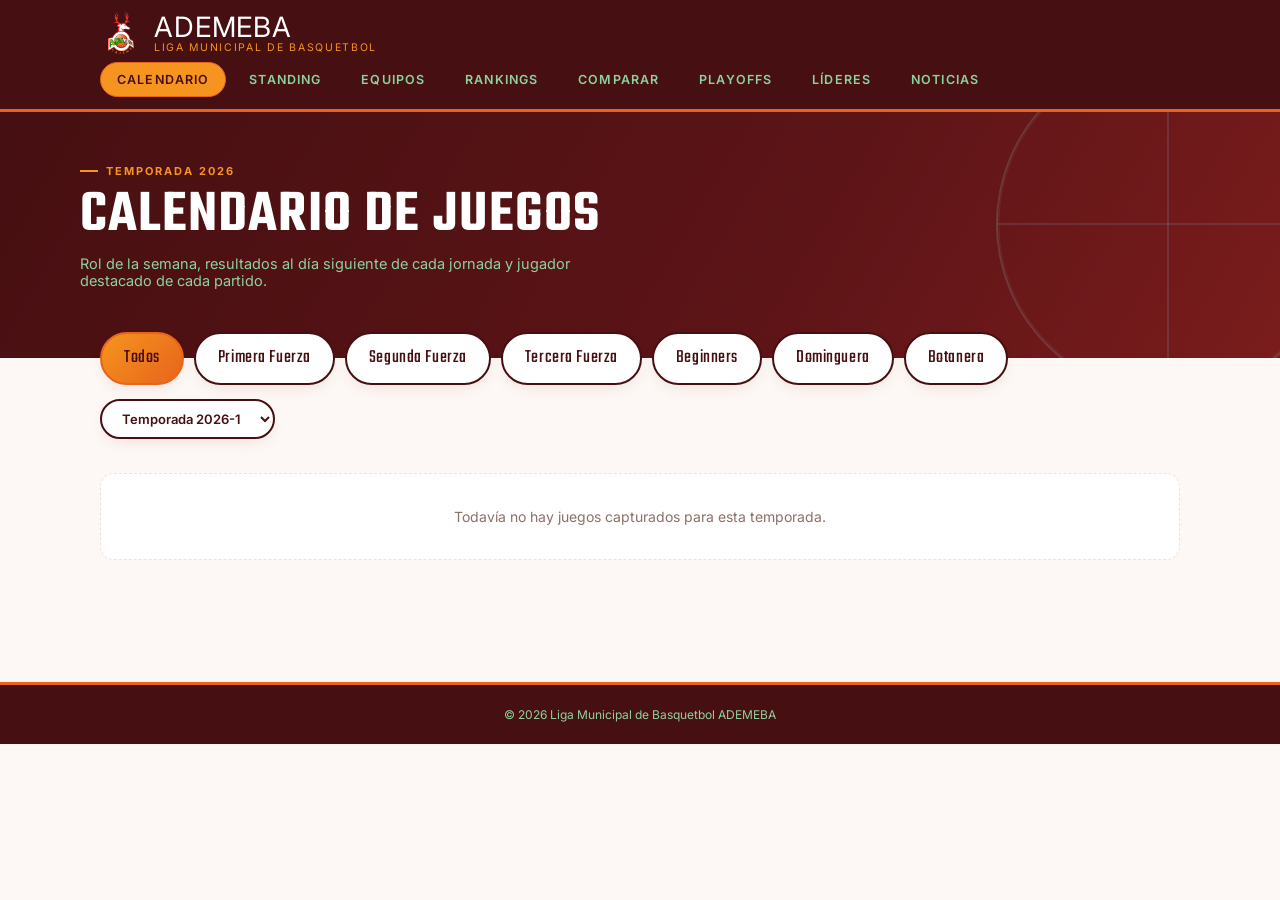
==== index.html @ b126c8dc "Add files via upload" ====
<!DOCTYPE html>
<html lang="es">
<head>
<meta charset="UTF-8">
<meta name="viewport" content="width=device-width, initial-scale=1.0">
<title>ADEMEBA — Calendario</title>
<meta name="description" content="Rol de la semana, resultados al día siguiente de cada jornada y jugador destacado de cada partido.">

<!-- Favicon / ícono al guardar en el celular -->
<link rel="icon" type="image/png" href="img/favicon.png">
<link rel="apple-touch-icon" href="img/apple-touch-icon.png">

<!-- Vista previa al compartir (WhatsApp, Facebook, etc.) -->
<meta property="og:type" content="website">
<meta property="og:title" content="ADEMEBA — Calendario">
<meta property="og:description" content="Rol de la semana, resultados al día siguiente de cada jornada y jugador destacado de cada partido.">
<meta property="og:image" content="https://inproneg77.github.io/obson/img/logo-ademeba.png">
<meta property="og:url" content="https://inproneg77.github.io/obson/">
<meta name="twitter:card" content="summary">
<meta name="twitter:title" content="ADEMEBA — Calendario">
<meta name="twitter:description" content="Rol de la semana, resultados al día siguiente de cada jornada y jugador destacado de cada partido.">
<meta name="twitter:image" content="https://inproneg77.github.io/obson/img/logo-ademeba.png">

<link rel="preconnect" href="https://fonts.googleapis.com">
<link href="https://fonts.googleapis.com/css2?family=Teko:wght@500;600;700&family=Inter:wght@400;500;600;700&family=JetBrains+Mono:wght@400;500&display=swap" rel="stylesheet">
<link rel="stylesheet" href="css/style.css">
</head>
<body>

  <header class="site-header">
    <div class="site-header__inner">
      <a href="index.html" class="brand">
        <img src="img/logo-ademeba.png" alt="Logo ADEMEBA" class="brand__mark">
        <div>
          <div class="brand__name">ADEMEBA</div>
          <div class="brand__sub">Liga Municipal de Basquetbol</div>
        </div>
      </a>
      <nav class="site-nav">
        <a href="index.html" class="active">Calendario</a>
        <a href="standing/index.html">Standing</a>
        <a href="equipos/index.html">Equipos</a>
        <a href="rankings/index.html">Rankings</a>
        <a href="comparar/index.html">Comparar</a>
        <a href="playoffs/index.html">Playoffs</a>
        <a href="lideres/index.html">Líderes</a>
        <a href="noticias/index.html">Noticias</a>
      </nav>
    </div>
  </header>

  <div class="hero">
    <div class="hero__inner">
      <div class="hero__eyebrow">Temporada 2026</div>
      <h1 class="hero__title">Calendario de Juegos</h1>
      <p class="hero__sub">Rol de la semana, resultados al día siguiente de cada jornada y jugador destacado de cada partido.</p>
    </div>
  </div>

  <div id="proximo-juego"></div>

  <div class="controles">
    <div class="tabs" id="tabs"></div>
    <div id="temporada-selector"></div>
  </div>

  <main class="page">
    <div id="contenido"></div>
  </main>

  <div class="patrocinadores" id="patrocinadores"></div>

  <footer class="site-footer">
    © 2026 Liga Municipal de Basquetbol ADEMEBA
  </footer>

  <script>
  </script>
  <script src="js/datos.js"></script>
  <script src="js/calendario.js"></script>
</body>
</html>
---- css/style.css ----
/* ===== ADEMEBA — sistema visual v3 =====
   Paleta oficial: rojo + verde + naranja (del escudo) + blanco.
   Nota: los nombres de variable (--navy, --baby, --gold) se quedaron del
   esquema anterior para no tener que tocar cientos de líneas del CSS —
   pero ahora --navy guarda un rojo oscuro, --baby un verde y --gold un
   naranja. Solo cambiaron los valores, no los nombres.
   Display: Teko (condensada, marcador de gimnasio)
   Body: Inter | Datos/horas: JetBrains Mono
*/
:root{
  --navy: #460f11;
  --navy-2: #5c1417;
  --navy-3: #7a1c1c;
  --baby: #8fd19e;
  --baby-soft: #eaf7ec;
  --gold: #e8641c;
  --gold-bright: #f5941e;
  --white: #ffffff;
  --bg: #fdf8f5;
  --ink: #2b1512;
  --text-dim: #8a716a;
  --line: #f0e0d8;
  --win: #2f7d32;
  --radius: 14px;
  --radius-sm: 8px;
  --shadow: 0 6px 18px -8px rgba(122,20,24,0.18);
  --shadow-lg: 0 20px 40px -14px rgba(122,20,24,0.28);
}

*{ box-sizing: border-box; }
html{ scroll-behavior: smooth; overflow-x: hidden; }
body{
  margin:0;
  max-width: 100%;
  overflow-x: hidden;
  background: var(--bg);
  color: var(--ink);
  font-family: 'Inter', system-ui, sans-serif;
  -webkit-font-smoothing: antialiased;
}

h1,h2,h3, .display{
  font-family: 'Teko', sans-serif;
  font-weight: 600;
  letter-spacing: .02em;
  text-transform: uppercase;
  margin: 0;
}
.mono{ font-family: 'JetBrains Mono', monospace; }
a{ color: inherit; text-decoration: none; }

/* ===== Header ===== */
.site-header{
  position: sticky; top:0; z-index: 20;
  background: var(--navy);
  border-bottom: 3px solid var(--gold);
}
.site-header__inner{
  max-width: 1120px; margin: 0 auto;
  display:flex; flex-wrap: wrap; align-items:center; justify-content:space-between; gap: 8px 12px;
  padding: 12px 20px;
}
.brand{ display:flex; align-items:center; gap:12px; flex-shrink: 0; }
.brand__mark{
  width: 42px; height: 42px;
  object-fit: contain;
  display:block;
}
.brand__name{ font-size: 28px; line-height: 1; letter-spacing:.03em; color: var(--white); }
.brand__sub{ font-size: 10.5px; color: var(--gold-bright); letter-spacing:.16em; text-transform:uppercase; }

.site-nav{
  display:flex; flex-wrap: wrap; gap: 4px 6px;
  min-width: 0;
}
.site-nav a{
  flex-shrink: 0;
  font-size: 12.5px; letter-spacing:.09em; text-transform:uppercase; font-weight:600;
  padding: 9px 16px; border-radius: 999px; color: var(--baby);
  border: 1px solid transparent;
  transition: color .15s ease, border-color .15s ease;
}
.site-nav a.active, .site-nav a:hover{
  color: var(--navy); border-color: var(--gold); background: var(--gold-bright);
}

/* ===== Hero (franja marino con textura de balón) ===== */
.hero{
  position: relative;
  background: linear-gradient(120deg, var(--navy) 0%, var(--navy-2) 60%, var(--navy-3) 100%);
  overflow: hidden;
  padding: 44px 20px 54px;
}
.hero::before{
  /* costuras de balón, decorativas */
  content:"";
  position:absolute; right:-60px; top:-60px; width:340px; height:340px;
  border-radius:50%;
  border: 2px solid rgba(142,202,230,0.18);
  background:
    radial-gradient(circle at center, transparent 0 168px, rgba(212,175,55,0.10) 169px, transparent 170px),
    linear-gradient(rgba(142,202,230,0.14), rgba(142,202,230,0.14)) center / 2px 100%no-repeat,
    linear-gradient(90deg, rgba(142,202,230,0.14), rgba(142,202,230,0.14)) center / 100% 2px no-repeat;
}
.hero__inner{ max-width: 1120px; margin: 0 auto; position:relative; }
.hero__eyebrow{
  display:inline-flex; align-items:center; gap:8px;
  font-size: 11px; letter-spacing:.18em; text-transform:uppercase;
  color: var(--gold-bright); margin-bottom: 10px; font-weight: 700;
}
.hero__eyebrow::before{ content:""; width:18px; height:2px; background: var(--gold-bright); }
.hero__title{
  font-size: clamp(38px, 6vw, 60px);
  line-height: .95;
  color: var(--white);
}
.hero__sub{
  color: var(--baby); font-size: 14.5px; margin-top: 10px; max-width: 540px;
  font-family:'Inter',sans-serif; text-transform:none; letter-spacing:0; font-weight:400;
}

/* ===== Category tabs ===== */
.controles{
  max-width: 1120px; margin: -26px auto 0; padding: 0 20px;
  position: relative; z-index: 5;
  display:flex; align-items:center; justify-content:space-between; gap: 14px;
  flex-wrap: wrap;
}
.temporada-select{
  font-family: 'Inter', sans-serif;
  font-size: 13px; font-weight: 600;
  color: var(--navy);
  background: var(--white);
  border: 2px solid var(--navy);
  border-radius: 999px;
  padding: 9px 16px;
  cursor: pointer;
  box-shadow: var(--shadow);
}
.tabs{
  display:flex; gap:10px; flex-wrap: wrap;
}
.tab{
  position:relative;
  font-family:'Teko',sans-serif; font-size: 19px; letter-spacing:.03em;
  padding: 10px 22px 12px;
  background: var(--white);
  border: 2px solid var(--navy);
  border-radius: 999px;
  color: var(--navy);
  cursor: pointer;
  box-shadow: var(--shadow);
  transition: color .15s ease, background .2s ease, transform .12s ease;
}
.tab:hover{ transform: translateY(-1px); }
.tab.is-active{
  color: var(--navy);
  background: linear-gradient(135deg, var(--gold-bright), var(--gold));
  border-color: var(--gold);
}
.tab .tab-meta{ font-family:'Inter',sans-serif; font-size:10px; text-transform:uppercase; letter-spacing:.1em; opacity:.7; display:block; margin-top:-2px;}

/* ===== Page shell ===== */
.page{ max-width: 1120px; margin: 0 auto; padding: 34px 20px 40px; }

.jornada{ margin-bottom: 38px; }

/* ===== Agrupado por mes (colapsable) ===== */
.mes{ margin-bottom: 6px; }
.mes__titulo{
  list-style: none;
  cursor: pointer;
  font-size: 26px;
  color: var(--navy);
  padding: 14px 18px;
  background: var(--white);
  border: 1px solid var(--line);
  border-left: 5px solid var(--gold);
  border-radius: var(--radius-sm);
  margin-bottom: 18px;
  display:flex; align-items:center; justify-content:space-between;
  box-shadow: var(--shadow);
  user-select: none;
}
.mes__titulo::-webkit-details-marker{ display:none; }
.mes__titulo::after{
  content: "▾";
  font-family: 'Inter', sans-serif;
  font-size: 14px;
  color: var(--gold);
  transition: transform .2s ease;
}
.mes:not([open]) .mes__titulo::after{ transform: rotate(-90deg); }
.mes:not([open]) .mes__titulo{ margin-bottom: 0; opacity: .85; }
.mes__contenido{ padding-top: 4px; }
.jornada__head{
  display:flex; align-items:baseline; gap: 12px; margin-bottom: 14px;
  border-bottom: 2px solid var(--line); padding-bottom: 9px;
}
.jornada__fecha{ font-size: 30px; color: var(--navy); }
.jornada__dia{ font-size: 12px; color: var(--win); text-transform: uppercase; letter-spacing:.12em; font-weight:700; }

/* ===== Game card ===== */
.juego{
  position: relative;
  display:grid;
  grid-template-columns: minmax(0,1fr) auto minmax(0,1fr);
  align-items:center;
  gap: 14px;
  background: var(--white);
  border: 1px solid var(--line);
  border-radius: var(--radius);
  padding: 16px 20px;
  margin-bottom: 12px;
  overflow:hidden;
  box-shadow: var(--shadow);
  transition: transform .18s ease, box-shadow .18s ease, border-color .18s ease;
}
.juego:hover{ transform: translateY(-2px); box-shadow: var(--shadow-lg); border-color: var(--baby); }
.juego::before{
  content:""; position:absolute; left:0; top:0; bottom:0; width:5px;
  background: var(--line);
}
.juego.is-jugado::before{ background: linear-gradient(180deg, var(--gold), var(--navy-3)); }

.fase-tag{
  position: absolute; top: 10px; right: 14px;
  font-size: 10px; font-weight: 700; letter-spacing:.06em; text-transform:uppercase;
  color: var(--navy); background: linear-gradient(135deg, var(--gold-bright), var(--gold));
  padding: 3px 10px; border-radius: 999px;
}

/* ===== Playoffs: tarjeta de serie ===== */
.serie{ grid-template-columns: 1fr auto 1fr; }
.serie__juegos{
  grid-column: 1 / -1;
  display:flex; flex-wrap:wrap; gap: 8px 18px;
  margin-top: 10px; padding-top: 10px;
  border-top: 1px dashed var(--line);
  font-size: 12px; color: var(--text-dim);
}
.serie__juego{ font-family:'JetBrains Mono', monospace; }
.serie__juego--pendiente{ opacity: .6; font-style: italic; font-family:'Inter',sans-serif; }

/* ===== Campeones ===== */
.campeones-grid{
  display:grid; gap: 18px;
  grid-template-columns: repeat(auto-fill, minmax(220px, 1fr));
}
.campeon-card{
  background: var(--white);
  border: 1px solid var(--line);
  border-radius: var(--radius);
  box-shadow: var(--shadow);
  padding: 24px 18px;
  text-align: center;
  position: relative;
  overflow: hidden;
}
.campeon-card::before{
  content:""; position:absolute; top:0; left:0; right:0; height:5px;
  background: linear-gradient(90deg, var(--gold), var(--gold-bright), var(--gold));
}
.campeon-card__trofeo{ font-size: 30px; margin-bottom: 6px; }
.campeon-card__logo{ width: 64px; height: 64px; border-radius: 50%; border: 1px solid var(--line); margin: 0 auto 10px; display:block; }
.campeon-card__nombre{ font-family:'Teko',sans-serif; font-size: 24px; color: var(--navy); line-height:1.1; }
.campeon-card__cat{ font-size: 12px; color: var(--text-dim); margin-top: 4px; }
.campeon-card__temp{ font-size: 12px; color: var(--win); font-weight:700; margin-top: 6px; }
.campeon-card__fecha{ font-size: 11px; color: var(--text-dim); margin-top: 2px; }
.campeon-card__mvp{ font-size: 11.5px; color: var(--navy); margin-top: 10px; padding-top: 10px; border-top: 1px dashed var(--line); }

.equipo{ display:flex; align-items:center; gap:11px; min-width:0; }
.equipo--visita{ flex-direction: row-reverse; text-align: right; }
.equipo img{ width:42px; height:42px; border-radius:50%; background:var(--baby-soft); flex-shrink:0; border: 1px solid var(--line); }
.equipo__nombre{ font-size:14px; font-weight:700; color: var(--navy); overflow:hidden; text-overflow:ellipsis; white-space:nowrap; }

.marcador{ text-align:center; min-width: 92px; }
.marcador__score{ font-family:'Teko',sans-serif; font-size: 32px; line-height:1; display:flex; align-items:center; justify-content:center; gap:10px; }
.marcador__score .gano{ color: var(--win); }
.marcador__score .perdio{ color: var(--text-dim); }
.marcador__vs{ font-family:'Teko',sans-serif; font-size: 20px; color: var(--navy-3); }
.marcador__info{ font-size: 10px; color: var(--text-dim); text-transform:uppercase; letter-spacing:.08em; margin-top: 3px; }
.marcador__badge{
  font-size: 9px; letter-spacing:.1em; text-transform:uppercase; font-weight:700;
  color: var(--navy); background: linear-gradient(135deg, var(--gold-bright), var(--gold));
  border-radius:999px;
  padding: 2px 10px; display:inline-block; margin-top:4px;
}

/* MVP */
.mvp{
  grid-column: 1 / -1;
  margin-top: 10px; padding-top: 10px;
  border-top: 1px dashed var(--line);
  display:flex; align-items:center; gap:8px;
  font-size: 12px; color: var(--text-dim);
}
.mvp__icon{ color: var(--gold); font-size: 14px; }
.mvp b{ color: var(--navy); font-weight:700; }

.observacion{
  grid-column: 1 / -1;
  font-size: 12px; color: var(--text-dim); font-style: italic;
  margin-top: 2px;
}

.empty{
  color: var(--text-dim); font-size: 14px; padding: 34px 0; text-align:center;
  background: var(--white);
  border: 1px dashed var(--line); border-radius: var(--radius);
}

/* ===== Standing table ===== */
.table-scroll{ width: 100%; overflow-x: auto; -webkit-overflow-scrolling: touch; border-radius: var(--radius); }
.standing-table{ width:100%; min-width: 560px; border-collapse: collapse; background: var(--white); overflow:hidden; border:1px solid var(--line); box-shadow: var(--shadow); }
.standing-table th, .standing-table td{ padding: 12px 12px; text-align:center; font-size: 13px; border-bottom: 1px solid var(--line); }
.standing-table th{ font-family:'Teko',sans-serif; font-size:16px; letter-spacing:.05em; text-transform:uppercase; color: var(--white); text-align:center; background: var(--navy); }
.standing-table td:nth-child(2){ text-align:left; }
.standing-table tr:last-child td{ border-bottom:none; }
.standing-table tr:nth-child(even) td{ background: var(--baby-soft); }
.standing-table tr:hover td{ background: #fdead9; }
.standing-table .equipo-cell{ display:flex; align-items:center; gap:9px; font-weight:600; color: var(--navy); }
.standing-table .equipo-cell img{ width:26px; height:26px; border-radius:50%; border:1px solid var(--line); }
.standing-table .rank{ font-family:'Teko',sans-serif; font-size:19px; color: var(--navy); }
.standing-table tr:nth-child(1) .rank{ color: #b8860b; }
.standing-table tr:nth-child(2) .rank{ color: #8a97a6; }
.standing-table tr:nth-child(3) .rank{ color: #a9702f; }

/* ===== Sponsors strip ===== */
.patrocinadores{ max-width: 1120px; margin: 8px auto 0; padding: 34px 20px 0; }
.patrocinadores__label{
  text-align:center; font-size: 11px; letter-spacing:.18em; text-transform:uppercase;
  color: var(--text-dim); margin-bottom: 18px; font-weight:600;
}
.patrocinadores__grid{
  display:flex; flex-wrap:wrap; align-items:center; justify-content:center; gap: 14px;
}
.patrocinadores__grid img{
  height: 48px; max-width: 130px; object-fit: contain;
  background: var(--white); border-radius: var(--radius-sm);
  border: 1px solid var(--line);
  padding: 8px 14px;
  transition: transform .2s ease, box-shadow .2s ease;
}
.patrocinadores__grid img:hover{ transform: translateY(-2px); box-shadow: var(--shadow); }

/* ===== Noticias / Avisos ===== */
.noticias-lista{
  display:grid; gap: 20px;
  grid-template-columns: repeat(auto-fill, minmax(280px, 1fr));
}
.noticia-card{
  background: var(--white); border: 1px solid var(--line); border-radius: var(--radius);
  box-shadow: var(--shadow); overflow: hidden;
  display:flex; flex-direction: column;
}
.noticia-card__imagen{
  width: 100%;
  aspect-ratio: 16 / 9;
  object-fit: cover;
  display: block;
  background: var(--baby-soft);
}
.noticia-card__cuerpo{ padding: 18px 20px; }
.noticia-card__fecha{ font-size: 11px; color: var(--text-dim); text-transform:uppercase; letter-spacing:.06em; }
.noticia-card__titulo{ font-size: 22px; color: var(--navy); margin: 4px 0 8px; }
.noticia-card__texto{ font-size: 13.5px; color: var(--ink); line-height: 1.5; margin: 0; }

/* ===== Comparador cabeza a cabeza ===== */
.comparar-selectores{
  display:flex; align-items:center; justify-content:center; gap: 16px; flex-wrap: wrap;
  margin-bottom: 10px;
}
.comparar-selectores select{ min-width: 200px; }
.comparar-vs{ font-size: 22px; color: var(--gold); }
.cmp-resumen{
  display:flex; align-items:center; justify-content:center; gap: 30px; flex-wrap: wrap;
  background: var(--white); border: 1px solid var(--line); border-radius: var(--radius);
  box-shadow: var(--shadow); padding: 24px; margin-top: 20px;
}
.cmp-resumen__equipo{ display:flex; flex-direction:column; align-items:center; gap: 8px; }
.cmp-resumen__equipo img{ width: 60px; height: 60px; border-radius: 50%; border: 1px solid var(--line); }
.cmp-resumen__equipo span{ font-weight:700; color: var(--navy); font-size: 13px; text-align:center; max-width:120px; }
.cmp-resumen__victorias{ font-family:'Teko',sans-serif; font-size: 36px; color: var(--win); }
.cmp-resumen__centro{ text-align:center; }

.cmp-encabezado{ display:flex; justify-content:space-between; gap: 16px; margin: 4px 0 10px; }
.cmp-encabezado__equipo{ display:flex; align-items:center; gap:8px; font-weight:700; color:var(--navy); font-size:13px; }
.cmp-encabezado__equipo img{ width:28px; height:28px; border-radius:50%; border:1px solid var(--line); }
.cmp-encabezado__equipo:last-child{ flex-direction:row-reverse; text-align:right; }
.cmp-tabla td.cmp-mejor{ color: var(--win); font-weight:700; }

/* ===== Banner "Próximo Juego" ===== */
.proximo-juego{
  max-width: 1120px; margin: 20px auto 32px; padding: 18px 24px;
  background: var(--white); border: 1px solid var(--line); border-radius: var(--radius);
  box-shadow: var(--shadow);
  display:flex; align-items:center; justify-content:space-between; gap: 18px; flex-wrap: wrap;
}
.proximo-juego.is-importante{
  background: linear-gradient(120deg, var(--navy), var(--navy-2));
  border-color: var(--gold);
}
.proximo-juego__etiqueta{
  font-size: 11px; letter-spacing:.1em; text-transform:uppercase; font-weight:700;
  color: var(--win);
}
.is-importante .proximo-juego__etiqueta{ color: var(--gold-bright); }
.proximo-juego__equipos{ display:flex; align-items:center; gap: 16px; }
.proximo-juego__equipo{ display:flex; align-items:center; gap: 8px; font-weight:700; font-size: 14px; color: var(--navy); }
.is-importante .proximo-juego__equipo{ color: var(--white); }
.proximo-juego__equipo img{ width: 34px; height: 34px; border-radius: 50%; border: 1px solid var(--line); }
.proximo-juego__vs{ font-family:'Teko',sans-serif; font-size: 20px; color: var(--text-dim); }
.is-importante .proximo-juego__vs{ color: var(--baby); }
.proximo-juego__info{ font-size: 12px; color: var(--text-dim); }
.is-importante .proximo-juego__info{ color: var(--baby); }

@media (max-width: 620px){
  .proximo-juego{ padding: 14px 16px; margin-top: 14px; }
  .proximo-juego__equipo span{ font-size: 12px; }
  .proximo-juego__equipo img{ width: 28px; height: 28px; }
}

/* ===== Rankings de Equipos ===== */
.ranking-subtabs{ margin: 0 0 20px; }
.ranking-seccion{ margin-bottom: 34px; }

/* ===== Sección Equipos ===== */
.equipos-grid{
  display:grid; gap: 16px;
  grid-template-columns: repeat(auto-fill, minmax(160px, 1fr));
}
.equipo-card{
  display:flex; flex-direction:column; align-items:center; gap: 10px;
  background: var(--white); border: 1px solid var(--line); border-radius: var(--radius);
  padding: 20px 12px; cursor: pointer; box-shadow: var(--shadow);
  transition: transform .15s ease, box-shadow .15s ease;
  font-family: 'Inter', sans-serif; font-size: 13px; font-weight:700; color: var(--navy);
  text-align:center;
}
.equipo-card:hover{ transform: translateY(-3px); box-shadow: var(--shadow-lg); }
.equipo-card img{ width: 56px; height: 56px; border-radius: 50%; border: 1px solid var(--line); }

.volver-btn{
  background: none; border: none; color: var(--navy); font-weight:700; font-size: 13px;
  cursor: pointer; padding: 0; margin-bottom: 18px;
}
.volver-btn:hover{ text-decoration: underline; }

.pdf-btn{
  float: right;
  display: inline-flex; align-items:center; gap: 7px;
  background: var(--navy); color: var(--white);
  border: none; border-radius: 999px;
  padding: 8px 18px; font-size: 12.5px; font-weight: 700;
  letter-spacing: .03em; cursor: pointer;
  box-shadow: var(--shadow);
  transition: background .15s ease, transform .15s ease;
}
.pdf-btn:hover{ background: var(--navy-2); transform: translateY(-1px); }
.pdf-btn:active{ transform: translateY(0); }

/* ===== Impresión / Exportar a PDF (solo detalle de equipo) ===== */
@media print{
  .no-print, .site-header, .hero, .controles, .patrocinadores, .site-footer, .volver-btn{
    display: none !important;
  }
  html, body{ background: var(--white) !important; overflow: visible !important; }
  .page{ max-width: 100%; padding: 0; margin: 0; }

  * { -webkit-print-color-adjust: exact; print-color-adjust: exact; }

  .equipo-detalle-header{
    border-bottom: 3px solid var(--gold);
    padding-bottom: 14px;
    margin-bottom: 18px;
  }
  .equipo-detalle-header::before{
    content: "REPORTE DE ESTADÍSTICAS — LIGA MUNICIPAL ADEMEBA";
    display: block;
    font-family: 'Inter', sans-serif;
    font-size: 10px; letter-spacing: .14em; text-transform: uppercase;
    color: var(--text-dim); margin-bottom: 10px;
  }
  .equipo-detalle-header img{ width: 54px; height: 54px; }

  .lideres__titulo{
    color: var(--navy) !important;
    border-bottom: 1px solid var(--line);
    padding-bottom: 4px;
    page-break-after: avoid;
  }

  .standing-table{ box-shadow: none !important; border: 1px solid #ccc !important; }
  .standing-table thead{ background: var(--navy) !important; }
  .standing-table th{ background: var(--navy) !important; color: var(--white) !important; }
  .table-scroll{ overflow: visible !important; }
  table, tr{ page-break-inside: avoid; }

  .historial-item{ box-shadow: none !important; border: 1px solid #ddd !important; page-break-inside: avoid; }

  /* Los <details> colapsados normalmente ocultan su contenido; al imprimir
     forzamos que se muestre igual, aunque no se hayan abierto en pantalla. */
  .juego-toggle{ break-inside: avoid; margin-bottom: 10px; }
  .juego-toggle:not([open]) > *:not(summary){ display: block !important; }
  .juego-toggle summary::marker, .juego-toggle summary::-webkit-details-marker{ display: none !important; }
  .juego-toggle summary .historial-item__ver{ display: none !important; }
  .juego-detalle{ page-break-inside: avoid; background: var(--white) !important; margin: 8px 0 0 !important; border: 1px solid #eee !important; }
  .hoja__equipos{ page-break-inside: avoid; }

  .equipo-detalle-header, h2, h3{ page-break-after: avoid; }

  a[href]::after{ content: ""; } /* no imprimir URLs de links */

  body::after{
    content: "Generado desde el sitio de la liga · " attr(data-fecha-impresion);
    display: block; margin-top: 24px; font-size: 9px; color: #999; text-align: center;
  }
}

.equipo-detalle-header{ display:flex; align-items:center; gap: 16px; margin-bottom: 6px; }
.equipo-detalle-header img{ width: 64px; height: 64px; border-radius: 50%; border: 1px solid var(--line); }

.historial-item{
  display:grid; grid-template-columns: auto 1fr auto auto auto; align-items:center; gap: 12px;
  background: var(--white); border: 1px solid var(--line); border-radius: var(--radius-sm);
  padding: 10px 16px; margin-bottom: 8px; font-size: 13px;
}
.historial-item__resultado{
  width: 22px; height: 22px; border-radius: 50%; display:flex; align-items:center; justify-content:center;
  font-size: 11px; font-weight:700; color: var(--white);
}
.historial-item__resultado.gano{ background: var(--win); }
.historial-item__resultado.perdio{ background: var(--text-dim); }
.historial-item__rival{ font-weight:600; color: var(--navy); }
.historial-item__fecha{ color: var(--text-dim); font-size:11px; }
.historial-item__ver{ font-size: 11px; color: var(--navy); background: var(--baby-soft); border-radius:999px; padding: 3px 10px; }

/* ===== Hoja de estadísticas del partido ===== */
.hoja{ padding: 4px 0; }
.hoja__marcador{
  display:flex; align-items:center; justify-content:center; gap: 16px;
  font-weight: 700; color: var(--navy); margin-bottom: 16px; text-align:center;
}
.hoja__equipos{ display:grid; gap: 20px; grid-template-columns: repeat(auto-fit, minmax(240px, 1fr)); }
.hoja__equipo-nombre{ font-size: 18px; color: var(--navy); margin-bottom: 8px; }
.hoja__lideres{
  margin-top: 18px; padding-top: 14px; border-top: 1px dashed var(--line);
  display:flex; flex-wrap:wrap; gap: 10px 24px;
  font-size: 13px; color: var(--text-dim);
}
.hoja__lideres b{ color: var(--navy); }

.juego-toggle{ cursor: pointer; list-style: none; }
.juego-toggle::-webkit-details-marker{ display:none; }
.juego-toggle__hint{
  grid-column: 1 / -1;
  text-align:center; font-size: 11px; color: var(--baby); background: var(--navy);
  border-radius: 999px; padding: 3px 10px; margin-top: 8px; display:inline-block;
  justify-self: center;
}
.juego-detalle{
  background: var(--baby-soft);
  border-top: 1px dashed var(--line);
  margin: 12px -20px -16px;
  padding: 18px 20px;
}

/* ===== Líderes / Top 10 ===== */
.lideres__titulo{ font-size: 22px; color: var(--navy); margin-bottom: 10px; }
.site-footer{ background: var(--navy); margin-top: 40px; padding: 22px 20px; text-align:center; color: var(--baby); font-size:12px; border-top: 3px solid var(--gold); }

@media (max-width: 620px){
  .marcador__score{ font-size:26px; gap:6px; }
  .equipo__nombre{
    font-size:12.5px;
    white-space: normal;
    overflow: visible;
    text-overflow: clip;
    line-height: 1.15;
  }
  .equipo img{ width:32px; height:32px; }
  .jornada__fecha{ font-size:24px; }
  .hero__title{ font-size: 40px; }
  .patrocinadores__grid img{ height: 38px; max-width: 100px; }
  .controles{ margin-top: -18px; }
  .tabs{
    flex-wrap: nowrap;
    overflow-x: auto;
    -webkit-overflow-scrolling: touch;
    scrollbar-width: none;
    padding-bottom: 2px;
  }
  .tabs::-webkit-scrollbar{ display: none; }
  .tab{ flex-shrink: 0; }
  .site-nav a{ padding: 9px 12px; font-size: 11.5px; }
  .site-nav{
    flex-wrap: nowrap;
    overflow-x: auto;
    -webkit-overflow-scrolling: touch;
    scrollbar-width: none;
    justify-content: flex-start;
  }
  .site-nav::-webkit-scrollbar{ display: none; }
  .site-nav a{ flex-shrink: 0; }
  .brand__name{ font-size: 22px; }
  .brand__sub{ font-size: 9px; }
  .campeones-grid{ grid-template-columns: repeat(auto-fill, minmax(150px, 1fr)); }
}

@media (prefers-reduced-motion: reduce){
  html{ scroll-behavior:auto; }
  *{ transition: none !important; }
}

:focus-visible{ outline: 2px solid var(--gold); outline-offset: 2px; }
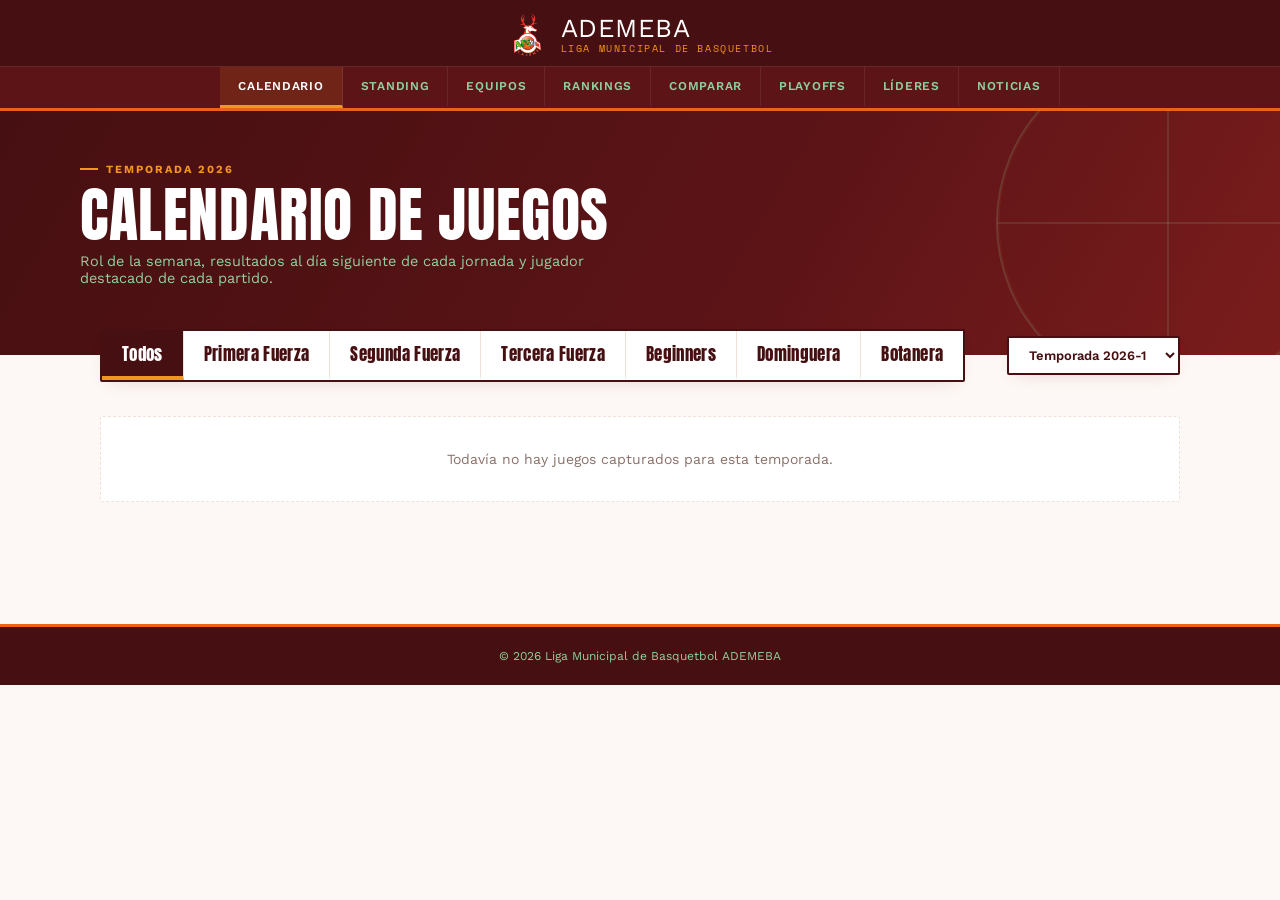
==== commit 42ad9cfc: "Add files via upload" ====
--- a/index.html
+++ b/index.html
@@ -22,7 +22,7 @@
 <meta name="twitter:image" content="https://inproneg77.github.io/obson/img/logo-ademeba.png">
 
 <link rel="preconnect" href="https://fonts.googleapis.com">
-<link href="https://fonts.googleapis.com/css2?family=Teko:wght@500;600;700&family=Inter:wght@400;500;600;700&family=JetBrains+Mono:wght@400;500&display=swap" rel="stylesheet">
+<link href="https://fonts.googleapis.com/css2?family=Anton&family=Work+Sans:wght@400;500;600;700;800&family=Space+Mono:wght@400;700&display=swap" rel="stylesheet">
 <link rel="stylesheet" href="css/style.css">
 </head>
 <body>
@@ -36,7 +36,8 @@
           <div class="brand__sub">Liga Municipal de Basquetbol</div>
         </div>
       </a>
-      <nav class="site-nav">
+    </div>
+    <nav class="site-nav">
         <a href="index.html" class="active">Calendario</a>
         <a href="standing/index.html">Standing</a>
         <a href="equipos/index.html">Equipos</a>
@@ -45,8 +46,7 @@
         <a href="playoffs/index.html">Playoffs</a>
         <a href="lideres/index.html">Líderes</a>
         <a href="noticias/index.html">Noticias</a>
-      </nav>
-    </div>
+    </nav>
   </header>
 
   <div class="hero">
--- a/css/style.css
+++ b/css/style.css
@@ -1,11 +1,14 @@
-/* ===== ADEMEBA — sistema visual v3 =====
+/* ===== ADEMEBA — sistema visual v4 =====
    Paleta oficial: rojo + verde + naranja (del escudo) + blanco.
    Nota: los nombres de variable (--navy, --baby, --gold) se quedaron del
-   esquema anterior para no tener que tocar cientos de líneas del CSS —
+   esquema original para no tener que tocar cientos de líneas del CSS —
    pero ahora --navy guarda un rojo oscuro, --baby un verde y --gold un
    naranja. Solo cambiaron los valores, no los nombres.
-   Display: Teko (condensada, marcador de gimnasio)
-   Body: Inter | Datos/horas: JetBrains Mono
+   Display: Anton (bloques tipo cartel/lona de cancha)
+   Body: Work Sans | Datos/horas: Space Mono (a máquina de escribir,
+   como una hoja de estadísticas llenada a mano)
+   Firma visual: tarjetas de juego con "esquina doblada", como un boleto
+   o talón de marcador de liga barrial.
 */
 :root{
   --navy: #460f11;
@@ -21,8 +24,8 @@
   --text-dim: #8a716a;
   --line: #f0e0d8;
   --win: #2f7d32;
-  --radius: 14px;
-  --radius-sm: 8px;
+  --radius: 3px;
+  --radius-sm: 2px;
   --shadow: 0 6px 18px -8px rgba(122,20,24,0.18);
   --shadow-lg: 0 20px 40px -14px rgba(122,20,24,0.28);
 }
@@ -35,21 +38,24 @@
   overflow-x: hidden;
   background: var(--bg);
   color: var(--ink);
-  font-family: 'Inter', system-ui, sans-serif;
+  font-family: 'Work Sans', system-ui, sans-serif;
   -webkit-font-smoothing: antialiased;
 }
 
 h1,h2,h3, .display{
-  font-family: 'Teko', sans-serif;
-  font-weight: 600;
-  letter-spacing: .02em;
+  font-family: 'Anton', sans-serif;
+  font-weight: 400;
+  letter-spacing: .01em;
   text-transform: uppercase;
   margin: 0;
 }
-.mono{ font-family: 'JetBrains Mono', monospace; }
+.mono{ font-family: 'Space Mono', monospace; }
 a{ color: inherit; text-decoration: none; }
 
-/* ===== Header ===== */
+/* ===== Header =====
+   Dos franjas: arriba el escudo centrado, abajo una franja de pestañas
+   tipo "panel de marcador" — un acomodo distinto al típico
+   logo-izquierda/nav-derecha en una sola fila. */
 .site-header{
   position: sticky; top:0; z-index: 20;
   background: var(--navy);
@@ -57,8 +63,8 @@
 }
 .site-header__inner{
   max-width: 1120px; margin: 0 auto;
-  display:flex; flex-wrap: wrap; align-items:center; justify-content:space-between; gap: 8px 12px;
-  padding: 12px 20px;
+  display:flex; align-items:center; justify-content:center;
+  padding: 14px 20px 10px;
 }
 .brand{ display:flex; align-items:center; gap:12px; flex-shrink: 0; }
 .brand__mark{
@@ -66,22 +72,28 @@
   object-fit: contain;
   display:block;
 }
-.brand__name{ font-size: 28px; line-height: 1; letter-spacing:.03em; color: var(--white); }
-.brand__sub{ font-size: 10.5px; color: var(--gold-bright); letter-spacing:.16em; text-transform:uppercase; }
+.brand__name{ font-size: 26px; line-height: 1; letter-spacing:.02em; color: var(--white); }
+.brand__sub{ font-size: 10px; color: var(--gold-bright); letter-spacing:.16em; text-transform:uppercase; font-family:'Space Mono',monospace; }
 
 .site-nav{
-  display:flex; flex-wrap: wrap; gap: 4px 6px;
-  min-width: 0;
-}
+  display:flex; justify-content:center;
+  background: var(--navy-2);
+  border-top: 1px solid rgba(255,255,255,.08);
+  overflow-x: auto;
+  -webkit-overflow-scrolling: touch;
+  scrollbar-width: none;
+}
+.site-nav::-webkit-scrollbar{ display:none; }
 .site-nav a{
   flex-shrink: 0;
-  font-size: 12.5px; letter-spacing:.09em; text-transform:uppercase; font-weight:600;
-  padding: 9px 16px; border-radius: 999px; color: var(--baby);
-  border: 1px solid transparent;
-  transition: color .15s ease, border-color .15s ease;
+  font-size: 12px; letter-spacing:.06em; text-transform:uppercase; font-weight:600;
+  padding: 12px 18px; color: var(--baby);
+  border-right: 1px solid rgba(255,255,255,.08);
+  border-bottom: 3px solid transparent;
+  transition: color .15s ease, border-color .15s ease, background .15s ease;
 }
 .site-nav a.active, .site-nav a:hover{
-  color: var(--navy); border-color: var(--gold); background: var(--gold-bright);
+  color: var(--white); border-bottom-color: var(--gold-bright); background: rgba(245,148,30,.12);
 }
 
 /* ===== Hero (franja marino con textura de balón) ===== */
@@ -96,11 +108,11 @@
   content:"";
   position:absolute; right:-60px; top:-60px; width:340px; height:340px;
   border-radius:50%;
-  border: 2px solid rgba(142,202,230,0.18);
+  border: 2px solid rgba(143,209,158,0.18);
   background:
-    radial-gradient(circle at center, transparent 0 168px, rgba(212,175,55,0.10) 169px, transparent 170px),
-    linear-gradient(rgba(142,202,230,0.14), rgba(142,202,230,0.14)) center / 2px 100%no-repeat,
-    linear-gradient(90deg, rgba(142,202,230,0.14), rgba(142,202,230,0.14)) center / 100% 2px no-repeat;
+    radial-gradient(circle at center, transparent 0 168px, rgba(232,100,28,0.10) 169px, transparent 170px),
+    linear-gradient(rgba(143,209,158,0.14), rgba(143,209,158,0.14)) center / 2px 100%no-repeat,
+    linear-gradient(90deg, rgba(143,209,158,0.14), rgba(143,209,158,0.14)) center / 100% 2px no-repeat;
 }
 .hero__inner{ max-width: 1120px; margin: 0 auto; position:relative; }
 .hero__eyebrow{
@@ -116,10 +128,12 @@
 }
 .hero__sub{
   color: var(--baby); font-size: 14.5px; margin-top: 10px; max-width: 540px;
-  font-family:'Inter',sans-serif; text-transform:none; letter-spacing:0; font-weight:400;
-}
-
-/* ===== Category tabs ===== */
+  font-family:'Work Sans',sans-serif; text-transform:none; letter-spacing:0; font-weight:400;
+}
+
+/* ===== Category tabs =====
+   Bloques tipo interruptor de marcador (no pastillas): borde grueso
+   abajo que se "enciende" en naranja al estar activo. */
 .controles{
   max-width: 1120px; margin: -26px auto 0; padding: 0 20px;
   position: relative; z-index: 5;
@@ -127,38 +141,43 @@
   flex-wrap: wrap;
 }
 .temporada-select{
-  font-family: 'Inter', sans-serif;
+  font-family: 'Work Sans', sans-serif;
   font-size: 13px; font-weight: 600;
   color: var(--navy);
   background: var(--white);
   border: 2px solid var(--navy);
-  border-radius: 999px;
+  border-radius: var(--radius-sm);
   padding: 9px 16px;
   cursor: pointer;
   box-shadow: var(--shadow);
 }
 .tabs{
-  display:flex; gap:10px; flex-wrap: wrap;
+  display:flex; gap:0; flex-wrap: wrap;
+  border: 2px solid var(--navy);
+  border-radius: var(--radius-sm);
+  overflow: hidden;
+  box-shadow: var(--shadow);
 }
 .tab{
   position:relative;
-  font-family:'Teko',sans-serif; font-size: 19px; letter-spacing:.03em;
-  padding: 10px 22px 12px;
+  font-family:'Anton',sans-serif; font-size: 17px; letter-spacing:.02em;
+  padding: 10px 20px 9px;
   background: var(--white);
-  border: 2px solid var(--navy);
-  border-radius: 999px;
+  border: none;
+  border-right: 1px solid var(--line);
   color: var(--navy);
   cursor: pointer;
-  box-shadow: var(--shadow);
-  transition: color .15s ease, background .2s ease, transform .12s ease;
-}
-.tab:hover{ transform: translateY(-1px); }
+  border-bottom: 4px solid transparent;
+  transition: color .15s ease, background .2s ease, border-color .2s ease;
+}
+.tab:last-child{ border-right: none; }
+.tab:hover{ background: var(--baby-soft); }
 .tab.is-active{
-  color: var(--navy);
-  background: linear-gradient(135deg, var(--gold-bright), var(--gold));
-  border-color: var(--gold);
-}
-.tab .tab-meta{ font-family:'Inter',sans-serif; font-size:10px; text-transform:uppercase; letter-spacing:.1em; opacity:.7; display:block; margin-top:-2px;}
+  color: var(--white);
+  background: var(--navy);
+  border-bottom-color: var(--gold-bright);
+}
+.tab .tab-meta{ font-family:'Work Sans',sans-serif; font-size:10px; text-transform:uppercase; letter-spacing:.1em; opacity:.7; display:block; margin-top:-2px;}
 
 /* ===== Page shell ===== */
 .page{ max-width: 1120px; margin: 0 auto; padding: 34px 20px 40px; }
@@ -185,7 +204,7 @@
 .mes__titulo::-webkit-details-marker{ display:none; }
 .mes__titulo::after{
   content: "▾";
-  font-family: 'Inter', sans-serif;
+  font-family: 'Work Sans', sans-serif;
   font-size: 14px;
   color: var(--gold);
   transition: transform .2s ease;
@@ -222,6 +241,16 @@
   background: var(--line);
 }
 .juego.is-jugado::before{ background: linear-gradient(180deg, var(--gold), var(--navy-3)); }
+.juego::after, .campeon-card::after, .proximo-juego::after, .historial-item::after{
+  /* Firma visual: esquina doblada, como un talón de marcador de liga barrial */
+  content:"";
+  position:absolute; top:0; right:0;
+  width:18px; height:18px;
+  background: linear-gradient(135deg, transparent 50%, var(--bg) 50%);
+  box-shadow: -2px 2px 3px -1px rgba(43,21,18,.18);
+  pointer-events: none;
+}
+.historial-item::after{ width:13px; height:13px; }
 
 .fase-tag{
   position: absolute; top: 10px; right: 14px;
@@ -239,8 +268,8 @@
   border-top: 1px dashed var(--line);
   font-size: 12px; color: var(--text-dim);
 }
-.serie__juego{ font-family:'JetBrains Mono', monospace; }
-.serie__juego--pendiente{ opacity: .6; font-style: italic; font-family:'Inter',sans-serif; }
+.serie__juego{ font-family:'Space Mono', monospace; }
+.serie__juego--pendiente{ opacity: .6; font-style: italic; font-family:'Work Sans',sans-serif; }
 
 /* ===== Campeones ===== */
 .campeones-grid{
@@ -263,7 +292,7 @@
 }
 .campeon-card__trofeo{ font-size: 30px; margin-bottom: 6px; }
 .campeon-card__logo{ width: 64px; height: 64px; border-radius: 50%; border: 1px solid var(--line); margin: 0 auto 10px; display:block; }
-.campeon-card__nombre{ font-family:'Teko',sans-serif; font-size: 24px; color: var(--navy); line-height:1.1; }
+.campeon-card__nombre{ font-family:'Anton',sans-serif; font-size: 24px; color: var(--navy); line-height:1.1; }
 .campeon-card__cat{ font-size: 12px; color: var(--text-dim); margin-top: 4px; }
 .campeon-card__temp{ font-size: 12px; color: var(--win); font-weight:700; margin-top: 6px; }
 .campeon-card__fecha{ font-size: 11px; color: var(--text-dim); margin-top: 2px; }
@@ -275,10 +304,10 @@
 .equipo__nombre{ font-size:14px; font-weight:700; color: var(--navy); overflow:hidden; text-overflow:ellipsis; white-space:nowrap; }
 
 .marcador{ text-align:center; min-width: 92px; }
-.marcador__score{ font-family:'Teko',sans-serif; font-size: 32px; line-height:1; display:flex; align-items:center; justify-content:center; gap:10px; }
+.marcador__score{ font-family:'Anton',sans-serif; font-size: 32px; line-height:1; display:flex; align-items:center; justify-content:center; gap:10px; }
 .marcador__score .gano{ color: var(--win); }
 .marcador__score .perdio{ color: var(--text-dim); }
-.marcador__vs{ font-family:'Teko',sans-serif; font-size: 20px; color: var(--navy-3); }
+.marcador__vs{ font-family:'Anton',sans-serif; font-size: 20px; color: var(--navy-3); }
 .marcador__info{ font-size: 10px; color: var(--text-dim); text-transform:uppercase; letter-spacing:.08em; margin-top: 3px; }
 .marcador__badge{
   font-size: 9px; letter-spacing:.1em; text-transform:uppercase; font-weight:700;
@@ -314,14 +343,14 @@
 .table-scroll{ width: 100%; overflow-x: auto; -webkit-overflow-scrolling: touch; border-radius: var(--radius); }
 .standing-table{ width:100%; min-width: 560px; border-collapse: collapse; background: var(--white); overflow:hidden; border:1px solid var(--line); box-shadow: var(--shadow); }
 .standing-table th, .standing-table td{ padding: 12px 12px; text-align:center; font-size: 13px; border-bottom: 1px solid var(--line); }
-.standing-table th{ font-family:'Teko',sans-serif; font-size:16px; letter-spacing:.05em; text-transform:uppercase; color: var(--white); text-align:center; background: var(--navy); }
+.standing-table th{ font-family:'Anton',sans-serif; font-size:16px; letter-spacing:.05em; text-transform:uppercase; color: var(--white); text-align:center; background: var(--navy); }
 .standing-table td:nth-child(2){ text-align:left; }
 .standing-table tr:last-child td{ border-bottom:none; }
 .standing-table tr:nth-child(even) td{ background: var(--baby-soft); }
 .standing-table tr:hover td{ background: #fdead9; }
 .standing-table .equipo-cell{ display:flex; align-items:center; gap:9px; font-weight:600; color: var(--navy); }
 .standing-table .equipo-cell img{ width:26px; height:26px; border-radius:50%; border:1px solid var(--line); }
-.standing-table .rank{ font-family:'Teko',sans-serif; font-size:19px; color: var(--navy); }
+.standing-table .rank{ font-family:'Anton',sans-serif; font-size:19px; color: var(--navy); }
 .standing-table tr:nth-child(1) .rank{ color: #b8860b; }
 .standing-table tr:nth-child(2) .rank{ color: #8a97a6; }
 .standing-table tr:nth-child(3) .rank{ color: #a9702f; }
@@ -381,7 +410,7 @@
 .cmp-resumen__equipo{ display:flex; flex-direction:column; align-items:center; gap: 8px; }
 .cmp-resumen__equipo img{ width: 60px; height: 60px; border-radius: 50%; border: 1px solid var(--line); }
 .cmp-resumen__equipo span{ font-weight:700; color: var(--navy); font-size: 13px; text-align:center; max-width:120px; }
-.cmp-resumen__victorias{ font-family:'Teko',sans-serif; font-size: 36px; color: var(--win); }
+.cmp-resumen__victorias{ font-family:'Anton',sans-serif; font-size: 36px; color: var(--win); }
 .cmp-resumen__centro{ text-align:center; }
 
 .cmp-encabezado{ display:flex; justify-content:space-between; gap: 16px; margin: 4px 0 10px; }
@@ -396,6 +425,7 @@
   background: var(--white); border: 1px solid var(--line); border-radius: var(--radius);
   box-shadow: var(--shadow);
   display:flex; align-items:center; justify-content:space-between; gap: 18px; flex-wrap: wrap;
+  position: relative; overflow: hidden;
 }
 .proximo-juego.is-importante{
   background: linear-gradient(120deg, var(--navy), var(--navy-2));
@@ -410,7 +440,7 @@
 .proximo-juego__equipo{ display:flex; align-items:center; gap: 8px; font-weight:700; font-size: 14px; color: var(--navy); }
 .is-importante .proximo-juego__equipo{ color: var(--white); }
 .proximo-juego__equipo img{ width: 34px; height: 34px; border-radius: 50%; border: 1px solid var(--line); }
-.proximo-juego__vs{ font-family:'Teko',sans-serif; font-size: 20px; color: var(--text-dim); }
+.proximo-juego__vs{ font-family:'Anton',sans-serif; font-size: 20px; color: var(--text-dim); }
 .is-importante .proximo-juego__vs{ color: var(--baby); }
 .proximo-juego__info{ font-size: 12px; color: var(--text-dim); }
 .is-importante .proximo-juego__info{ color: var(--baby); }
@@ -435,7 +465,7 @@
   background: var(--white); border: 1px solid var(--line); border-radius: var(--radius);
   padding: 20px 12px; cursor: pointer; box-shadow: var(--shadow);
   transition: transform .15s ease, box-shadow .15s ease;
-  font-family: 'Inter', sans-serif; font-size: 13px; font-weight:700; color: var(--navy);
+  font-family: 'Work Sans', sans-serif; font-size: 13px; font-weight:700; color: var(--navy);
   text-align:center;
 }
 .equipo-card:hover{ transform: translateY(-3px); box-shadow: var(--shadow-lg); }
@@ -478,7 +508,7 @@
   .equipo-detalle-header::before{
     content: "REPORTE DE ESTADÍSTICAS — LIGA MUNICIPAL ADEMEBA";
     display: block;
-    font-family: 'Inter', sans-serif;
+    font-family: 'Work Sans', sans-serif;
     font-size: 10px; letter-spacing: .14em; text-transform: uppercase;
     color: var(--text-dim); margin-bottom: 10px;
   }
@@ -525,6 +555,7 @@
   display:grid; grid-template-columns: auto 1fr auto auto auto; align-items:center; gap: 12px;
   background: var(--white); border: 1px solid var(--line); border-radius: var(--radius-sm);
   padding: 10px 16px; margin-bottom: 8px; font-size: 13px;
+  position: relative; overflow: hidden;
 }
 .historial-item__resultado{
   width: 22px; height: 22px; border-radius: 50%; display:flex; align-items:center; justify-content:center;
@@ -589,22 +620,13 @@
     overflow-x: auto;
     -webkit-overflow-scrolling: touch;
     scrollbar-width: none;
-    padding-bottom: 2px;
   }
   .tabs::-webkit-scrollbar{ display: none; }
   .tab{ flex-shrink: 0; }
-  .site-nav a{ padding: 9px 12px; font-size: 11.5px; }
-  .site-nav{
-    flex-wrap: nowrap;
-    overflow-x: auto;
-    -webkit-overflow-scrolling: touch;
-    scrollbar-width: none;
-    justify-content: flex-start;
-  }
-  .site-nav::-webkit-scrollbar{ display: none; }
-  .site-nav a{ flex-shrink: 0; }
-  .brand__name{ font-size: 22px; }
-  .brand__sub{ font-size: 9px; }
+  .site-nav a{ padding: 10px 13px; font-size: 11px; }
+  .site-nav{ justify-content: flex-start; }
+  .brand__name{ font-size: 21px; }
+  .brand__sub{ font-size: 8.5px; }
   .campeones-grid{ grid-template-columns: repeat(auto-fill, minmax(150px, 1fr)); }
 }
 
